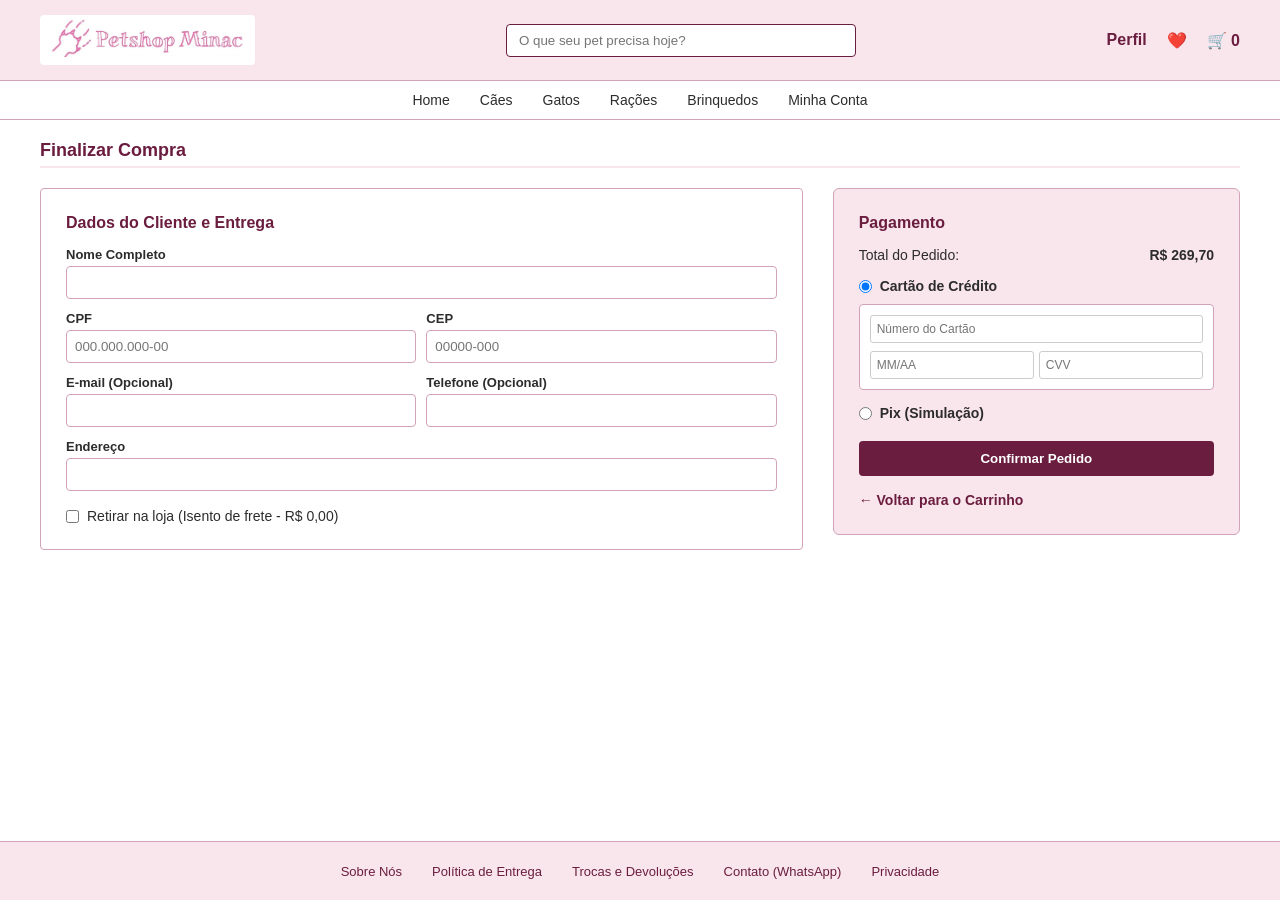
==== checkout.html @ 178a38c3 "Esqueleto HTML/CSS" ====
<!DOCTYPE html>
<html lang="pt-BR">
<head>
    <meta charset="UTF-8">
    <meta name="viewport" content="width=device-width, initial-scale=1.0">
    <title>PetShop Minac - Finalizar Compra</title>
    <link rel="stylesheet" href="style.css">
    <script src="script.js" defer></script>
</head>
<body>

    <!-- Header / Cabeçalho -->
    <header class="site-header">
        <div class="logo-container">
            <a href="index.html">
                <img src="img/logo.jpg" width="250" alt="Logo PetShop Minac" class="site-logo">
            </a>
        </div>
        <div class="search-container">
            <input type="text" id="busca" placeholder="O que seu pet precisa hoje?" aria-label="Pesquisar produtos">
        </div>
        <div class="user-actions">
            <a href="#" aria-label="Minha Conta">Perfil</a>
            <a href="#" aria-label="Favoritos">❤️</a>
            <a href="carrinho.html" aria-label="Carrinho de Compras" class="cart-link">🛒 <span
                    id="cart-count">0</span></a>
        </div>
    </header>

    <!-- Menu de Navegação -->
    <nav class="site-nav">
        <ul>
            <li><a href="index.html">Home</a></li>
            <li><a href="#">Cães</a></li>
            <li><a href="#">Gatos</a></li>
            <li><a href="#">Rações</a></li>
            <li><a href="#">Brinquedos</a></li>
            <li><a href="#">Minha Conta</a></li>
        </ul>
    </nav>

    <!-- Conteúdo do Checkout -->
    <main class="container">
        <h2 class="section-title">Finalizar Compra</h2>

        <div style="display: flex; gap: 30px; flex-wrap: wrap; margin-top: 20px;">
            <!-- Formulário de Dados e Endereço -->
            <div
                style="flex: 2; min-width: 300px; background: white; padding: 25px; border: 1px solid var(--border-color); border-radius: 4px;">
                <h3 style="color: var(--primary-bordeaux); margin-bottom: 15px; font-size: 16px;">Dados do Cliente e
                    Entrega</h3>

                <form style="display: flex; flex-direction: column; gap: 12px;">
                    <div>
                        <label for="nome"
                            style="display: block; font-size: 13px; margin-bottom: 4px; font-weight: bold;">Nome
                            Completo</label>
                        <input type="text" id="nome" required
                            style="width: 100%; padding: 8px; border: 1px solid var(--border-color); border-radius: 4px;">
                    </div>

                    <div style="display: flex; gap: 10px;">
                        <div style="flex: 1;">
                            <label for="cpf"
                                style="display: block; font-size: 13px; margin-bottom: 4px; font-weight: bold;">CPF</label>
                            <input type="text" id="cpf" placeholder="000.000.000-00" required
                                style="width: 100%; padding: 8px; border: 1px solid var(--border-color); border-radius: 4px;">
                        </div>
                        <div style="flex: 1;">
                            <label for="cep"
                                style="display: block; font-size: 13px; margin-bottom: 4px; font-weight: bold;">CEP</label>
                            <input type="text" id="cep" placeholder="00000-000" required
                                style="width: 100%; padding: 8px; border: 1px solid var(--border-color); border-radius: 4px;">
                        </div>
                    </div>

                    <div style="display: flex; gap: 10px;">
                        <div style="flex: 1;">
                            <label for="email"
                                style="display: block; font-size: 13px; margin-bottom: 4px; font-weight: bold;">E-mail
                                (Opcional)</label>
                            <input type="email" id="email"
                                style="width: 100%; padding: 8px; border: 1px solid var(--border-color); border-radius: 4px;">
                        </div>
                        <div style="flex: 1;">
                            <label for="telefone"
                                style="display: block; font-size: 13px; margin-bottom: 4px; font-weight: bold;">Telefone
                                (Opcional)</label>
                            <input type="tel" id="telefone"
                                style="width: 100%; padding: 8px; border: 1px solid var(--border-color); border-radius: 4px;">
                        </div>
                    </div>

                    <div>
                        <label for="endereco"
                            style="display: block; font-size: 13px; margin-bottom: 4px; font-weight: bold;">Endereço</label>
                        <input type="text" id="endereco" required
                            style="width: 100%; padding: 8px; border: 1px solid var(--border-color); border-radius: 4px;">
                    </div>

                    <div style="margin-top: 5px;">
                        <label style="display: flex; align-items: center; gap: 8px; font-size: 14px; cursor: pointer;">
                            <input type="checkbox" id="retirada"> Retirar na loja (Isento de frete - R$ 0,00)
                        </label>
                    </div>
                </form>
            </div>

            <!-- Seleção de Pagamento e Confirmação -->
            <div
                style="flex: 1; min-width: 280px; background-color: var(--bg-rose); padding: 25px; border-radius: 6px; border: 1px solid var(--border-color); height: fit-content;">
                <h3 style="color: var(--primary-bordeaux); margin-bottom: 15px; font-size: 16px;">Pagamento</h3>

                <p style="margin-bottom: 15px; font-size: 14px; display: flex; justify-content: space-between;">
                    <span>Total do Pedido:</span> <strong>R$ 269,70</strong>
                </p>

                <div style="display: flex; flex-direction: column; gap: 10px; margin-bottom: 20px;">
                    <label
                        style="display: flex; align-items: center; gap: 8px; font-size: 14px; font-weight: bold; cursor: pointer;">
                        <input type="radio" name="pagamento" checked> Cartão de Crédito
                    </label>
                    <div
                        style="background: white; padding: 10px; border-radius: 4px; border: 1px solid var(--border-color); display: flex; flex-direction: column; gap: 8px;">
                        <input type="text" placeholder="Número do Cartão"
                            style="padding: 6px; border: 1px solid #ccc; border-radius: 3px; font-size: 12px;">
                        <div style="display: flex; gap: 5px;">
                            <input type="text" placeholder="MM/AA"
                                style="width: 50%; padding: 6px; border: 1px solid #ccc; border-radius: 3px; font-size: 12px;">
                            <input type="text" placeholder="CVV"
                                style="width: 50%; padding: 6px; border: 1px solid #ccc; border-radius: 3px; font-size: 12px;">
                        </div>
                    </div>

                    <label
                        style="display: flex; align-items: center; gap: 8px; font-size: 14px; font-weight: bold; cursor: pointer; margin-top: 5px;">
                        <input type="radio" name="pagamento"> Pix (Simulação)
                    </label>
                </div>

                <button class="btn-primary" style="width: 100%; cursor: pointer;"
                    onclick="alert('Compra simulada com sucesso! Pedido gerado.')">Confirmar Pedido</button>

                <div style="margin-top: 15px;">
                    <a href="carrinho.html"
                        style="text-decoration: none; color: var(--primary-bordeaux); font-size: 14px; font-weight: bold;">
                        ← Voltar para o Carrinho
                    </a>
                </div>
            </div>
        </div>
    </main>

    <!-- Rodapé -->
    <footer class="site-footer">
        <ul>
            <li><a href="#">Sobre Nós</a></li>
            <li><a href="#">Política de Entrega</a></li>
            <li><a href="#">Trocas e Devoluções</a></li>
            <li><a href="#">Contato (WhatsApp)</a></li>
            <li><a href="#">Privacidade</a></li>
        </ul>
    </footer>
</body>
</html>
---- style.css ----
:root {
    --bg-rose: #f9e6ec;
    --primary-bordeaux: #6b1d3f;
    --text-charcoal: #2c2c2c;
    --white: #ffffff;
    --border-color: #d1a3b8;
}

/* Correção do seletor universal para resetar margens e paddings */
* {
    margin: 0;
    padding: 0;
    box-sizing: border-box;
    font-family: Arial, Helvetica, sans-serif;
}

body {
    background-color: var(--white);
    color: var(--text-charcoal);
    display: flex;
    flex-direction: column;
    min-height: 100vh;
}

main {
    flex: 1;
}

/* Header */
.site-header {
    background-color: var(--bg-rose);
    display: flex;
    justify-content: space-between;
    align-items: center;
    padding: 15px 40px;
    border-bottom: 1px solid var(--border-color);
}

.logo-container a {
    background-color: #ffffff;
    padding: 4px 10px;
    border-radius: 4px;
    display: inline-block;
}

.site-logo {
    height: 38px;
    /* Altura ideal alinhada com o input */
    width: auto;
    object-fit: contain;
}

.logo-container h1 {
    color: var(--primary-bordeaux);
    font-size: 22px;
}

.search-container input {
    width: 350px;
    padding: 8px 12px;
    border: 1px solid var(--primary-bordeaux);
    border-radius: 4px;
    outline: none;
}

.user-actions {
    display: flex;
    gap: 20px;
    align-items: center;
}

.user-actions a {
    text-decoration: none;
    color: var(--primary-bordeaux);
    font-weight: bold;
}

/* Nav */
.site-nav {
    background-color: var(--white);
    border-bottom: 1px solid var(--border-color);
    padding: 10px 40px;
    display: flex;
    justify-content: space-around;
}

.site-nav ul {
    list-style: none;
    display: flex;
    gap: 30px;
}

.site-nav a {
    text-decoration: none;
    color: var(--text-charcoal);
    font-size: 14px;
}

.site-nav a:hover {
    color: var(--primary-bordeaux);
}

/* Banner */
.hero-banner {
    background-color: var(--bg-rose);
    margin: 20px 40px;
    padding: 40px;
    border-radius: 6px;
    border: 1px solid var(--border-color);
}

.hero-content h2 {
    color: var(--primary-bordeaux);
    font-size: 28px;
    margin-bottom: 5px;
}

.hero-content p {
    margin-bottom: 15px;
}

/* Botões */
.btn-primary {
    background-color: var(--primary-bordeaux);
    color: var(--white);
    border: none;
    padding: 10px 20px;
    border-radius: 4px;
    cursor: pointer;
    font-weight: bold;
}

.btn-primary:hover {
    opacity: 0.9;
}

/* Container & Grids */
.container {
    padding: 20px 40px;
}

.section-title {
    color: var(--primary-bordeaux);
    margin-bottom: 15px;
    font-size: 18px;
    border-bottom: 2px solid var(--bg-rose);
    padding-bottom: 5px;
}

.product-grid {
    display: flex;
    gap: 20px;
    flex-wrap: wrap;
    justify-content: center;
}

.category-grid {
    display: flex;
    gap: 15px;
    margin-top: 10px;
}

.cat-card {
    background-color: var(--bg-rose);
    border: 1px solid var(--border-color);
    padding: 15px 25px;
    border-radius: 4px;
    font-weight: bold;
    color: var(--primary-bordeaux);
    cursor: pointer;
}

/* Footer */
.site-footer {
    flex-shrink: 0;
    background-color: var(--bg-rose);
    border-top: 1px solid var(--border-color);
    padding: 20px 40px;
    margin-top: auto;
}

.site-footer ul {
    list-style: none;
    display: flex;
    justify-content: center;
    gap: 30px;
}

.site-footer a {
    text-decoration: none;
    color: var(--primary-bordeaux);
    font-size: 13px;
}
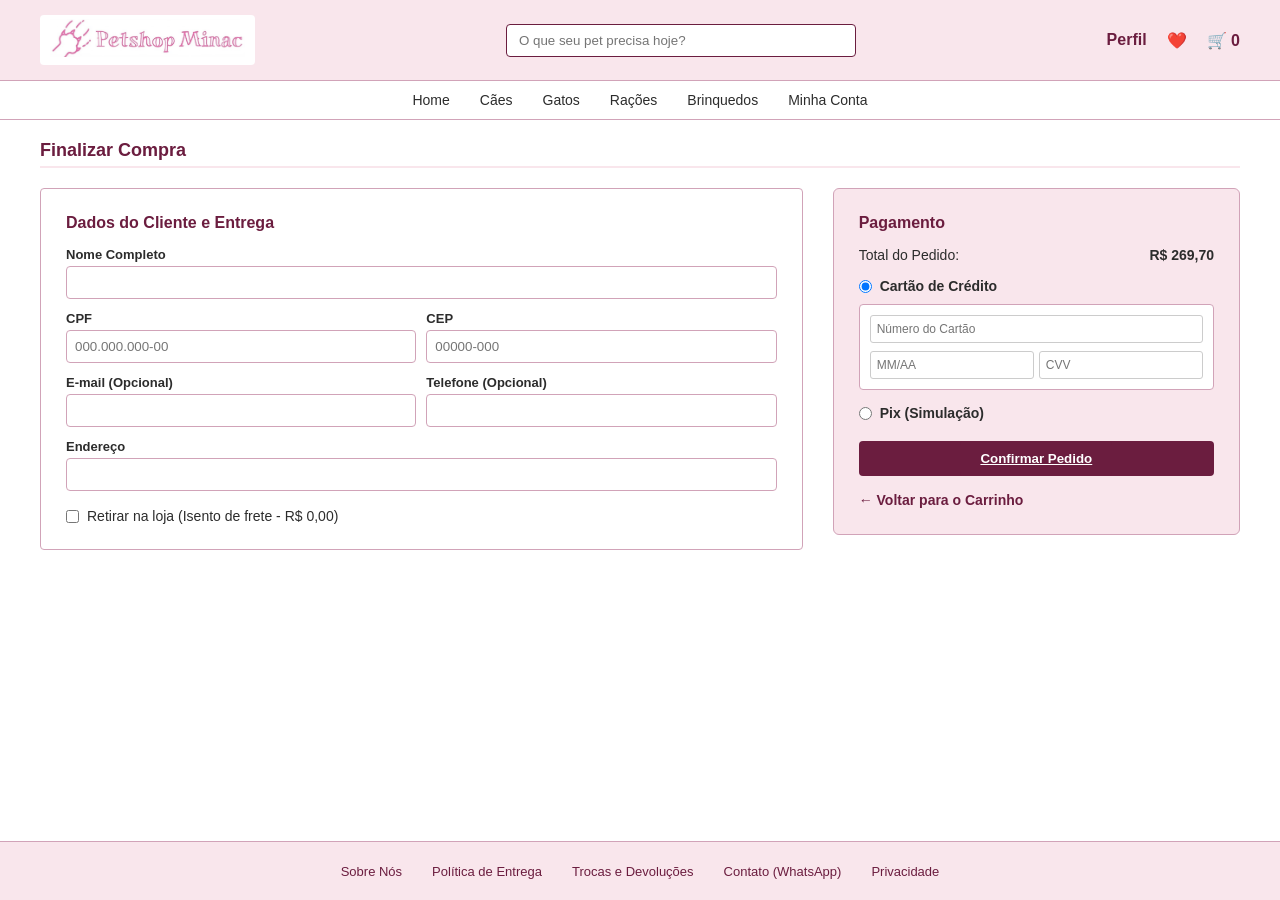
==== commit e6625cc4: "Redirect sucesso" ====
--- a/checkout.html
+++ b/checkout.html
@@ -138,8 +138,7 @@
                     </label>
                 </div>
 
-                <button class="btn-primary" style="width: 100%; cursor: pointer;"
-                    onclick="alert('Compra simulada com sucesso! Pedido gerado.')">Confirmar Pedido</button>
+                <button class="btn-primary" style="width: 100%; cursor: pointer;"><a href="sucesso.html" class="btn-primary">Confirmar Pedido</a></button>
 
                 <div style="margin-top: 15px;">
                     <a href="carrinho.html"
